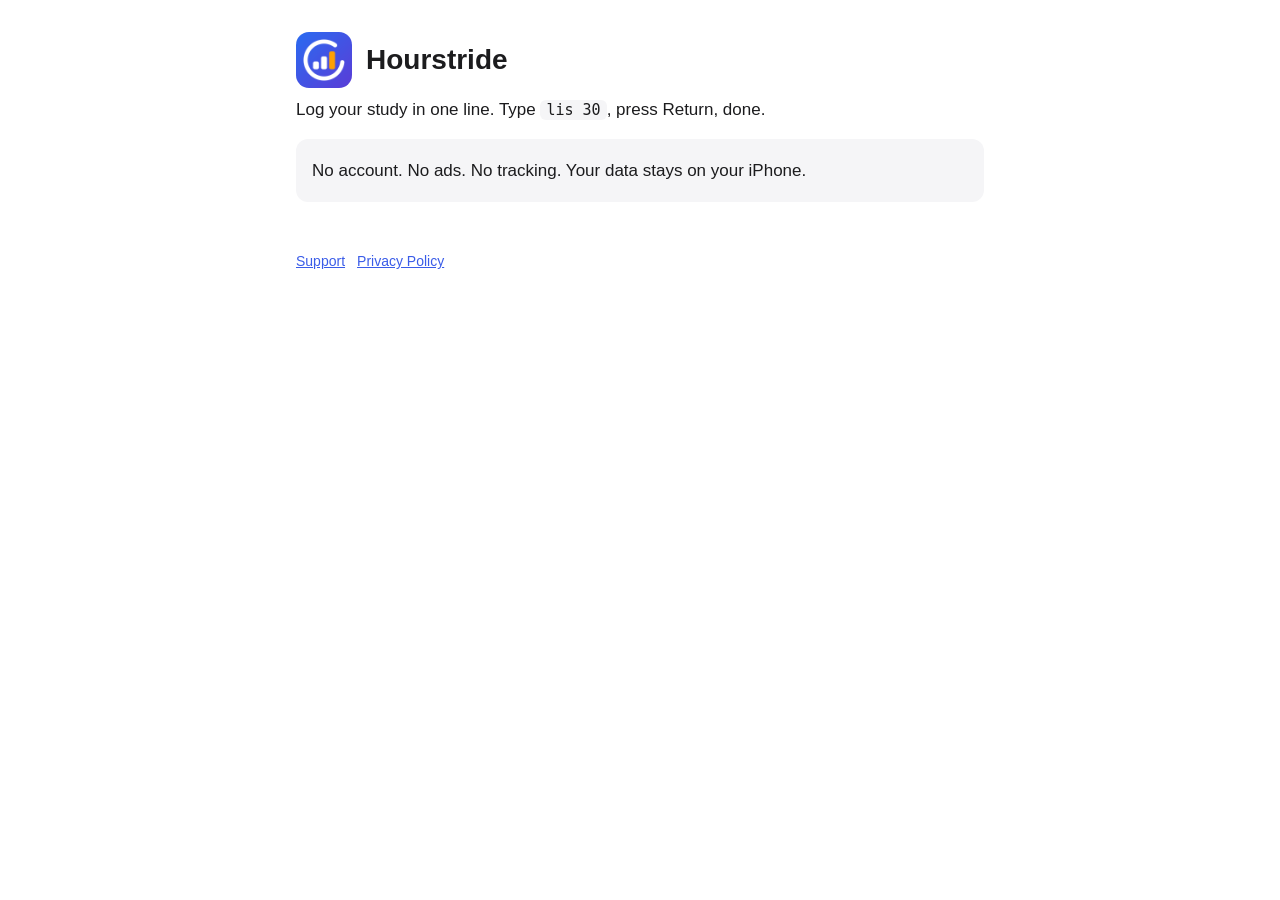
==== index.html @ 315ab921 "Add privacy policy, support and landing pages" ====
<!doctype html>
<html lang="en">
<head>
  <meta charset="utf-8">
  <meta name="viewport" content="width=device-width, initial-scale=1">
  <title>Hourstride</title>
  <meta name="description" content="Log your study time in one line. Hourstride is the fastest way to track self-study on iPhone.">
  <link rel="icon" href="icon.png">
  <link rel="stylesheet" href="style.css">
</head>
<body>
<main>
  <header>
    <img src="icon.png" alt="">
    <h1>Hourstride</h1>
  </header>
  <p>Log your study in one line. Type <code>lis 30</code>, press Return, done.</p>

  <div class="card">
    <p>No account. No ads. No tracking. Your data stays on your iPhone.</p>
  </div>

  <footer>
    <a href="support.html">Support</a><a href="privacy.html">Privacy Policy</a>
  </footer>
</main>
</body>
</html>
---- style.css ----
:root {
  --bg: #ffffff;
  --text: #1c1c1e;
  --muted: #6e6e73;
  --line: #e5e5ea;
  --accent: #3a5ce8;
  --card: #f5f5f7;
}

@media (prefers-color-scheme: dark) {
  :root {
    --bg: #0b0c10;
    --text: #f2f2f7;
    --muted: #a1a1a6;
    --line: #2c2c2e;
    --accent: #7c9bff;
    --card: #1a1c24;
  }
}

* { box-sizing: border-box; }

body {
  margin: 0;
  background: var(--bg);
  color: var(--text);
  font: 17px/1.6 -apple-system, BlinkMacSystemFont, "Hiragino Sans", "Helvetica Neue", sans-serif;
  -webkit-text-size-adjust: 100%;
}

main {
  max-width: 720px;
  margin: 0 auto;
  padding: 32px 16px 64px;
}

header {
  display: flex;
  align-items: center;
  gap: 14px;
  margin-bottom: 8px;
}

header img {
  width: 56px;
  height: 56px;
  border-radius: 13px;
}

header a { color: inherit; text-decoration: none; }

h1 { font-size: 28px; margin: 0; line-height: 1.2; }
h2 { font-size: 21px; margin: 40px 0 8px; padding-top: 16px; border-top: 1px solid var(--line); }
h3 { font-size: 17px; margin: 24px 0 4px; }
p, li { margin: 6px 0; }
.muted { color: var(--muted); font-size: 15px; }
a { color: var(--accent); }

nav.lang { margin: 16px 0 0; font-size: 15px; }
nav.lang a { margin-right: 12px; }

.card {
  background: var(--card);
  border-radius: 12px;
  padding: 12px 16px;
  margin: 16px 0;
}

code {
  font: 15px ui-monospace, "SF Mono", Menlo, monospace;
  background: var(--card);
  padding: 1px 6px;
  border-radius: 6px;
}

footer {
  margin-top: 48px;
  font-size: 14px;
  color: var(--muted);
}

footer a { margin-right: 12px; }
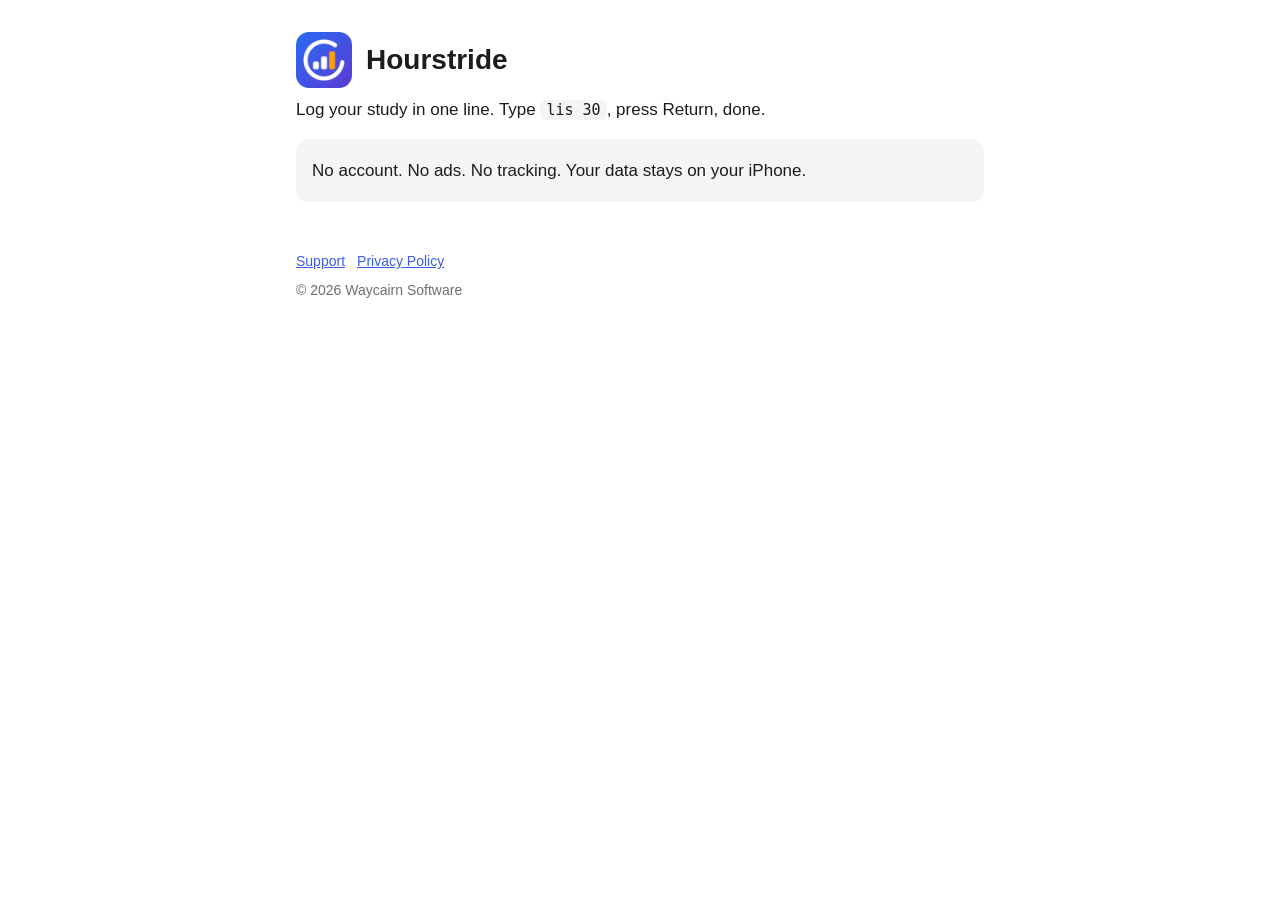
==== commit b9469a31: "Add the Waycairn Software contact and new input examples" ====
--- a/index.html
+++ b/index.html
@@ -22,6 +22,7 @@
 
   <footer>
     <a href="support.html">Support</a><a href="privacy.html">Privacy Policy</a>
+    <p>© 2026 Waycairn Software</p>
   </footer>
 </main>
 </body>
